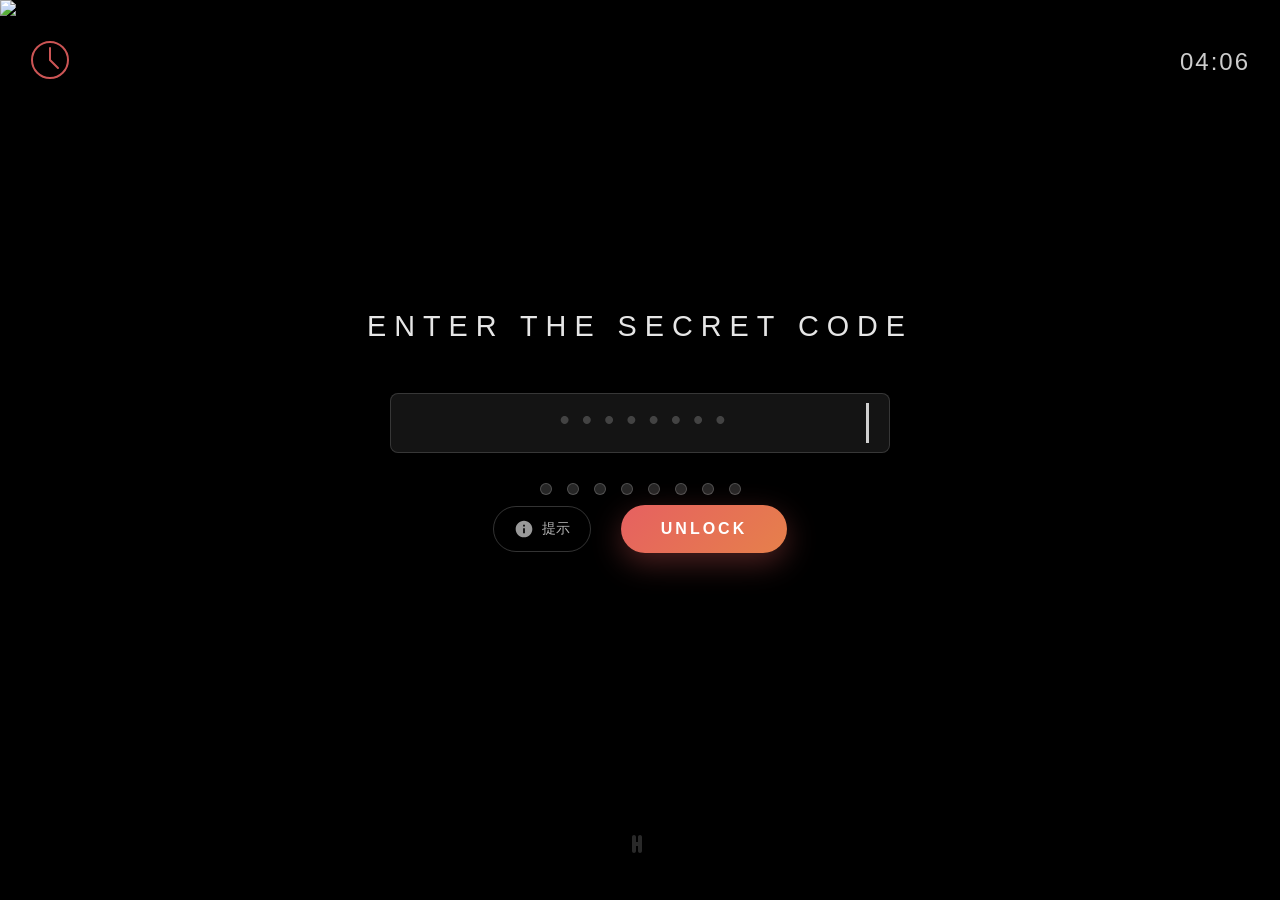
==== index.html @ 95e7684e "Add files via upload" ====
<!DOCTYPE html>
<html lang="zh-CN">
<head>
    <meta charset="UTF-8">
    <meta name="viewport" content="width=device-width, initial-scale=1.0">
    <title>小鹅的哲学</title>
    <link rel="stylesheet" href="style.css">
</head>
<body class="lock-screen">
    <div class="wallpaper-container">
        <img src="1/小猫薯条.gif" alt="动态壁纸" class="wallpaper">
    </div>

    <div class="lock-content">
        <div class="lock-header">
            <div class="brand-logo">
                <svg viewBox="0 0 40 40" width="40" height="40">
                    <circle cx="20" cy="20" r="18" fill="none" stroke="#FF6B6B" stroke-width="2"/>
                    <path d="M20 8 L20 20 L28 28" stroke="#FF6B6B" stroke-width="2" fill="none" stroke-linecap="round"/>
                </svg>
            </div>
            <div class="system-time" id="system-time">12:00</div>
        </div>

        <div class="lock-body">
            <h1 class="lock-title">ENTER THE SECRET CODE</h1>
            
            <div class="password-container">
                <div class="password-input-wrapper">
                    <input type="password" id="password-input" placeholder="••••••••" maxlength="8" autocomplete="off">
                    <div class="cursor" id="cursor"></div>
                </div>
                
                <div class="password-hints">
                    <div class="hint-dot" id="hint-1"></div>
                    <div class="hint-dot" id="hint-2"></div>
                    <div class="hint-dot" id="hint-3"></div>
                    <div class="hint-dot" id="hint-4"></div>
                    <div class="hint-dot" id="hint-5"></div>
                    <div class="hint-dot" id="hint-6"></div>
                    <div class="hint-dot" id="hint-7"></div>
                    <div class="hint-dot" id="hint-8"></div>
                </div>
            </div>

            <div class="action-buttons">
                <button class="hint-btn" id="hint-btn">
                    <svg viewBox="0 0 24 24" width="20" height="20" fill="rgba(255,255,255,0.6)">
                        <path d="M12 2C6.48 2 2 6.48 2 12s4.48 10 10 10 10-4.48 10-10S17.52 2 12 2zm1 15h-2v-6h2v6zm0-8h-2V7h2v2z"/>
                    </svg>
                    <span>提示</span>
                </button>
                
                <button class="unlock-btn" id="unlock-btn">UNLOCK</button>
            </div>

            <div class="hint-message" id="hint-message">
                我们加上联系方式的日子哦
            </div>
        </div>

        <div class="lock-footer">
            <div class="power-btn">
                <svg viewBox="0 0 24 24" width="24" height="24" fill="rgba(255,255,255,0.4)">
                    <path d="M12 3c-1.1 0-2 .9-2 2v5h-2V5c0-1.1-.9-2-2-2s-2 .9-2 2v14c0 1.1.9 2 2 2s2-.9 2-2v-5h2v5c0 1.1.9 2 2 2s2-.9 2-2V5c0-1.1-.9-2-2-2z"/>
                </svg>
            </div>
        </div>
    </div>

    <script src="script.js"></script>
</body>
</html>
---- style.css ----
* {
    margin: 0;
    padding: 0;
    box-sizing: border-box;
}

html, body {
    width: 100%;
    height: 100%;
    margin: 0;
    padding: 0;
}

body {
    font-family: 'Segoe UI', 'Microsoft YaHei', sans-serif;
    overflow: hidden;
}

/* ===== 锁屏页面 ===== */
.lock-screen {
    min-height: 100vh;
    position: relative;
    background: #000;
}

.wallpaper-container {
    position: fixed;
    top: 0;
    left: 0;
    width: 100%;
    height: 100%;
    z-index: 0;
    overflow: hidden;
}

.wallpaper {
    position: absolute;
    top: 0;
    left: 0;
    width: 100%;
    height: 100%;
    object-fit: cover;
}

.lock-content {
    position: relative;
    z-index: 10;
    height: 100vh;
    display: flex;
    flex-direction: column;
    justify-content: space-between;
    padding: 40px 30px;
}

.lock-header {
    display: flex;
    justify-content: space-between;
    align-items: center;
}

.brand-logo {
    opacity: 0.8;
    animation: logo-pulse 3s ease-in-out infinite;
}

@keyframes logo-pulse {
    0%, 100% { opacity: 0.6; transform: scale(1); }
    50% { opacity: 1; transform: scale(1.05); }
}

.system-time {
    font-size: 1.5rem;
    color: rgba(255,255,255,0.8);
    font-weight: 300;
    letter-spacing: 2px;
}

.lock-body {
    flex: 1;
    display: flex;
    flex-direction: column;
    align-items: center;
    justify-content: center;
}

.lock-title {
    font-size: 1.8rem;
    color: rgba(255,255,255,0.9);
    font-weight: 300;
    letter-spacing: 8px;
    margin-bottom: 50px;
    text-transform: uppercase;
}

.password-container {
    display: flex;
    flex-direction: column;
    align-items: center;
    gap: 30px;
}

.password-input-wrapper {
    position: relative;
    width: 500px;
    height: 60px;
    background: rgba(255,255,255,0.08);
    backdrop-filter: blur(10px);
    border: 1px solid rgba(255,255,255,0.15);
    border-radius: 8px;
    overflow: hidden;
    transition: all 0.3s ease;
}

.password-input-wrapper:focus-within {
    border-color: rgba(255, 107, 107, 0.5);
    box-shadow: 0 0 30px rgba(255, 107, 107, 0.2);
}

#password-input {
    width: 100%;
    height: 100%;
    background: transparent;
    border: none;
    outline: none;
    color: rgba(255,255,255,0.9);
    font-size: 1.8rem;
    text-align: center;
    letter-spacing: 12px;
    font-family: 'Courier New', monospace;
    padding-left: 10px;
}

#password-input::placeholder {
    color: rgba(255,255,255,0.2);
    letter-spacing: 5px;
}

.cursor {
    position: absolute;
    right: 20px;
    top: 50%;
    transform: translateY(-50%);
    width: 3px;
    height: 40px;
    background: rgba(255,255,255,0.8);
    animation: cursor-blink 1s ease-in-out infinite;
}

@keyframes cursor-blink {
    0%, 100% { opacity: 1; }
    50% { opacity: 0; }
}

.password-hints {
    display: flex;
    gap: 15px;
}

.hint-dot {
    width: 12px;
    height: 12px;
    border-radius: 50%;
    background: rgba(255,255,255,0.15);
    border: 1px solid rgba(255,255,255,0.2);
    transition: all 0.3s ease;
}

.hint-dot.active {
    background: rgba(255, 107, 107, 0.8);
    border-color: rgba(255, 107, 107, 1);
    box-shadow: 0 0 15px rgba(255, 107, 107, 0.5);
}

.action-buttons {
    display: flex;
    gap: 30px;
    margin-top: 10px;
    align-items: center;
}

.hint-btn {
    background: transparent;
    border: 1px solid rgba(255,255,255,0.2);
    color: rgba(255,255,255,0.7);
    padding: 12px 20px;
    border-radius: 30px;
    cursor: pointer;
    display: flex;
    align-items: center;
    gap: 8px;
    font-size: 0.9rem;
    transition: all 0.3s ease;
}

.hint-btn:hover {
    background: rgba(255,255,255,0.1);
    border-color: rgba(255,255,255,0.4);
    color: rgba(255,255,255,0.9);
}

.unlock-btn {
    background: linear-gradient(135deg, rgba(255, 107, 107, 0.9), rgba(255, 142, 83, 0.9));
    border: none;
    color: white;
    padding: 15px 40px;
    border-radius: 30px;
    font-size: 1rem;
    font-weight: 600;
    letter-spacing: 3px;
    cursor: pointer;
    transition: all 0.3s ease;
    box-shadow: 0 10px 30px rgba(255, 107, 107, 0.3);
}

.unlock-btn:hover {
    transform: translateY(-2px);
    box-shadow: 0 15px 40px rgba(255, 107, 107, 0.4);
}

.unlock-btn:active {
    transform: translateY(0);
}

.hint-message {
    margin-top: 30px;
    color: rgba(255, 107, 107, 0.8);
    font-size: 1.1rem;
    opacity: 0;
    transform: translateY(10px);
    transition: all 0.5s ease;
    text-align: center;
    letter-spacing: 2px;
}

.hint-message.show {
    opacity: 1;
    transform: translateY(0);
}

.lock-footer {
    display: flex;
    justify-content: center;
}

.power-btn {
    opacity: 0.4;
    cursor: pointer;
    transition: opacity 0.3s ease;
}

.power-btn:hover {
    opacity: 0.8;
}

@keyframes fade-in {
    from { opacity: 0; transform: translateY(20px); }
    to { opacity: 1; transform: translateY(0); }
}

@keyframes shake {
    0%, 100% { transform: translateX(0); }
    25% { transform: translateX(-5px); }
    75% { transform: translateX(5px); }
}

.error-shake {
    animation: shake 0.4s ease;
}

/* ===== 相册页面 ===== */
.gallery-page {
    width: 100%;
    height: 100%;
    min-height: 100vh;
    position: relative;
    overflow-y: auto;
}

.gallery-wallpaper {
    position: fixed;
    top: 0;
    left: 0;
    width: 100%;
    height: 100%;
    z-index: 0;
}

.gallery-wallpaper img {
    width: 100%;
    height: 100%;
    object-fit: cover;
    object-position: 90% center;
}

.photo-album {
    position: relative;
    z-index: 10;
    display: flex;
    flex-direction: column;
    align-items: flex-start;
    justify-content: center;
    min-height: 100vh;
    padding: 80px 20px 20px;
    padding-left: 5%;
}

.album-container {
    display: flex;
    align-items: center;
    gap: 20px;
    max-width: 900px;
    width: 100%;
    position: relative;
}

.album-nav {
    width: 50px;
    height: 50px;
    border-radius: 50%;
    border: none;
    background: rgba(255, 255, 255, 0.2);
    backdrop-filter: blur(10px);
    cursor: pointer;
    transition: all 0.3s ease;
    display: flex;
    align-items: center;
    justify-content: center;
    flex-shrink: 0;
}

.album-nav:hover {
    background: rgba(255, 255, 255, 0.3);
    transform: scale(1.1);
}

.album-nav:disabled {
    opacity: 0.3;
    cursor: not-allowed;
}

.photo-frame {
    flex: 1;
    max-width: 550px;
    aspect-ratio: 3/4;
    position: relative;
    border-radius: 16px;
    overflow: hidden;
    box-shadow: 0 20px 60px rgba(0,0,0,0.3);
    padding-bottom: 60px;
}

.photo-frame img {
    width: 100%;
    height: calc(100% - 60px);
    object-fit: cover;
    transition: opacity 0.3s ease;
}

.photo-shadow {
    position: absolute;
    top: 0;
    left: 0;
    width: 100%;
    height: 100%;
    box-shadow: inset 0 0 60px rgba(0,0,0,0.2);
    pointer-events: none;
}

.photo-frame .album-indicator {
    position: absolute;
    bottom: 15px;
    left: 50%;
    transform: translateX(-50%);
    display: flex;
    flex-direction: column;
    align-items: center;
    gap: 12px;
}

#photo-counter {
    color: white;
    font-size: 16px;
    font-weight: 500;
    text-shadow: 0 2px 10px rgba(0,0,0,0.3);
}

.progress-bar {
    width: 200px;
    height: 4px;
    background: rgba(255, 255, 255, 0.3);
    border-radius: 2px;
    overflow: hidden;
}

.progress-fill {
    height: 100%;
    background: white;
    border-radius: 2px;
    transition: width 0.3s ease;
}

/* ===== 问卷样式 ===== */
.quiz-container {
    flex: 1;
    max-width: 300px;
    display: flex;
    flex-direction: column;
    align-items: center;
    justify-content: flex-start;
    padding-top: 0px;
    opacity: 0;
    transform: translateX(50px);
    transition: all 0.8s ease;
    pointer-events: none;
}

.quiz-container.show {
    opacity: 1;
    transform: translateX(0);
    pointer-events: auto;
}

.quiz-question {
    color: white;
    font-size: 20px;
    font-weight: 600;
    text-align: center;
    margin-bottom: 20px;
    text-shadow: 0 2px 10px rgba(0,0,0,0.3);
    opacity: 0;
    transform: translateY(20px);
    transition: all 1s ease 0.8s;
}

.quiz-container.show .quiz-question {
    opacity: 1;
    transform: translateY(0);
}

.quiz-options {
    display: flex;
    flex-direction: column;
    gap: 15px;
    width: 100%;
}

.quiz-option-wrapper {
    display: flex;
    align-items: center;
    gap: 20px;
}

.quiz-option {
    padding: 12px 24px;
    border: 2px solid rgba(255, 255, 255, 0.5);
    border-radius: 25px;
    background: rgba(255, 255, 255, 0.1);
    color: white;
    font-size: 16px;
    font-weight: 500;
    cursor: pointer;
    transition: all 0.3s ease;
    opacity: 0;
    transform: translateX(30px);
    display: inline-block;
    white-space: nowrap;
    flex-shrink: 0;
}

.quiz-option:hover {
    background: rgba(255, 255, 255, 0.3);
    transform: scale(1.05);
}

.quiz-container.show .option-a {
    opacity: 1;
    transform: translateX(0);
    transition: all 0.8s ease 2s;
}

.quiz-container.show .option-b {
    opacity: 1;
    transform: translateX(0);
    transition: all 0.8s ease 3.5s;
}

.quiz-option.selected {
    background: linear-gradient(135deg, #FF6B6B, #FF8E53);
    border-color: transparent;
}

.image-popup {
    display: none;
    width: 80px;
    height: 80px;
    object-fit: contain;
    animation: popIn 0.3s ease;
    flex-shrink: 0;
}

.image-popup.show {
    display: inline-block;
}

@keyframes popIn {
    0%   { transform: scale(0); opacity: 0; }
    70%  { transform: scale(1.2); }
    100% { transform: scale(1); opacity: 1; }
}

/* ===== 其他样式 ===== */
.gallery-content {
    position: relative;
    z-index: 10;
    padding: 60px 20px;
    max-width: 800px;
    margin: 0 auto;
}

.memories-container {
    display: flex;
    flex-direction: column;
    gap: 30px;
}

.memory-card {
    background: rgba(255, 255, 255, 0.85);
    backdrop-filter: blur(20px);
    border-radius: 20px;
    padding: 35px;
    box-shadow: 0 10px 40px rgba(0,0,0,0.1);
    border: 1px solid rgba(255,255,255,0.6);
    transition: all 0.3s ease;
}

.memory-card:hover {
    transform: translateY(-5px);
    box-shadow: 0 15px 50px rgba(0,0,0,0.15);
}

.card-date {
    font-size: 0.9rem;
    color: #FF6B6B;
    font-weight: 600;
    letter-spacing: 2px;
    margin-bottom: 12px;
}

.memory-card h3 {
    font-size: 1.5rem;
    color: #333;
    margin-bottom: 15px;
    font-weight: 600;
}

.memory-card p {
    font-size: 1.1rem;
    color: #555;
    line-height: 1.7;
}

.final-card {
    text-align: center;
    background: rgba(255, 240, 245, 0.9);
}

.final-card h2 {
    font-size: 2.2rem;
    background: linear-gradient(135deg, #FF6B6B, #FF8E53);
    -webkit-background-clip: text;
    -webkit-text-fill-color: transparent;
    background-clip: text;
    margin-bottom: 20px;
    font-weight: 700;
}

.final-card p {
    font-size: 1.2rem;
    color: #555;
    line-height: 1.8;
    margin-bottom: 30px;
}

.card-hearts {
    display: flex;
    justify-content: center;
    gap: 12px;
}

.card-hearts span {
    font-size: 1.8rem;
    animation: heart-pulse 1.5s ease-in-out infinite;
}

.card-hearts span:nth-child(2) { animation-delay: 0.1s; }
.card-hearts span:nth-child(3) { animation-delay: 0.2s; }
.card-hearts span:nth-child(4) { animation-delay: 0.3s; }
.card-hearts span:nth-child(5) { animation-delay: 0.4s; }

.back-btn {
    display: inline-flex;
    align-items: center;
    gap: 6px;
    padding: 10px 20px;
    background: rgba(255, 255, 255, 0.2);
    backdrop-filter: blur(10px);
    border: 1px solid rgba(255, 255, 255, 0.3);
    border-radius: 25px;
    color: white;
    font-size: 14px;
    font-weight: 500;
    cursor: pointer;
    transition: all 0.3s ease;
}

.back-btn:hover {
    background: rgba(255, 255, 255, 0.3);
    transform: translateY(-2px);
}

.gallery-page .back-btn {
    position: fixed;
    top: 20px;
    left: 20px;
    z-index: 100;
}

@keyframes heart-pulse {
    0%, 100% { transform: scale(1); opacity: 0.6; }
    50% { transform: scale(1.3); opacity: 1; }
}

/* ===== ★★★ 顶部音乐控制（关键！）★★★ ===== */
#music-control {
    position: fixed !important;
    top: 20px !important;
    right: 20px !important;
    z-index: 999999 !important;
    display: block !important;
}

#music-toggle {
    padding: 10px 18px !important;
    background: rgba(255, 255, 255, 0.2) !important;
    backdrop-filter: blur(10px) !important;
    border: 1px solid rgba(255, 255, 255, 0.3) !important;
    border-radius: 30px !important;
    color: white !important;
    font-size: 16px !important;
    font-weight: 500 !important;
    cursor: pointer !important;
    box-shadow: 0 4px 15px rgba(0,0,0,0.2) !important;
    transition: all 0.3s ease !important;
}

#music-toggle:hover {
    background: rgba(255, 255, 255, 0.4) !important;
    transform: scale(1.05) !important;
}

/* ===== 下一页按钮 ===== */
.next-page-btn {
    position: fixed;
    bottom: 30px;
    right: 30px;
    z-index: 100;
    display: flex;
    align-items: center;
    gap: 8px;
    padding: 14px 24px;
    background: rgba(255, 255, 255, 0.25);
    backdrop-filter: blur(10px);
    border: 1px solid rgba(255, 255, 255, 0.4);
    border-radius: 30px;
    color: white;
    font-size: 16px;
    font-weight: 600;
    cursor: pointer;
    transition: all 0.3s ease;
    box-shadow: 0 4px 20px rgba(0,0,0,0.2);
}

.next-page-btn:hover {
    background: rgba(255, 255, 255, 0.4);
    transform: translateY(-3px) scale(1.05);
    box-shadow: 0 8px 30px rgba(0,0,0,0.3);
}

/* ===== 照片墙页面 ===== */
.photos-page {
    width: 100%;
    height: 100%;
    min-height: 100vh;
    position: relative;
    overflow: hidden;
}

.photos-wallpaper {
    position: fixed;
    top: 0;
    left: 0;
    width: 100%;
    height: 100%;
    z-index: 0;
}

.photos-wallpaper img {
    width: 100%;
    height: 100%;
    object-fit: cover;
    object-position: 90% center;
}

.photos-page .back-btn {
    position: fixed;
    top: 20px;
    left: 20px;
    z-index: 100;
}



.photo-wall-container {
    position: relative;
    z-index: 10;
    display: flex;
    justify-content: center;
    align-items: center;
    min-height: 100vh;
    padding: 100px 40px 40px;
}

.photo-wall {
    display: grid;
    grid-template-columns: repeat(4, 1fr);
    grid-template-rows: repeat(2, auto);
    gap: 40px;
    max-width: 1400px;
    width: 100%;
    justify-items: center;
}

.photo-item {
    width: 100%;
    max-width: 280px;
    aspect-ratio: 1;
    position: relative;
    cursor: pointer;
    transition: all 0.4s cubic-bezier(0.34, 1.56, 0.64, 1);
    transform-origin: center center;
}

.photo-item img {
    width: 100%;
    height: 100%;
    object-fit: cover;
    border-radius: 8px;
    box-shadow: 0 15px 40px rgba(0,0,0,0.35);
    background: white;
    padding: 12px;
}

/* 不同角度的倾斜效果 */
.photo-item.rotate-1 {
    transform: rotate(-12deg);
}

.photo-item.rotate-2 {
    transform: rotate(8deg);
}

.photo-item.rotate-3 {
    transform: rotate(-15deg);
}

.photo-item.rotate-4 {
    transform: rotate(10deg);
}

.photo-item.rotate-5 {
    transform: rotate(-8deg);
}

.photo-item.rotate-6 {
    transform: rotate(12deg);
}

.photo-item.rotate-7 {
    transform: rotate(-10deg);
}

.photo-item.rotate-8 {
    transform: rotate(15deg);
}

/* 悬停效果：放大并回正 */
.photo-item:hover {
    transform: rotate(0deg) scale(1.25);
    z-index: 20;
}

.photo-item:hover img {
    box-shadow: 0 20px 50px rgba(0,0,0,0.4);
}

/* ===== 移动端适配 ===== */
@media (max-width: 768px) {
    .lock-content {
        padding: 30px 20px;
    }

    .lock-title {
        font-size: 1.2rem;
        letter-spacing: 5px;
        margin-bottom: 30px;
    }

    .password-input-wrapper {
        width: 90%;
        max-width: 400px;
        height: 50px;
    }

    #password-input {
        font-size: 1.3rem;
        letter-spacing: 8px;
        padding-left: 5px;
    }

    .password-hints {
        gap: 8px;
    }

    .hint-dot {
        width: 8px;
        height: 8px;
    }

    .action-buttons {
        flex-direction: column;
        gap: 20px;
    }

    .unlock-btn {
        padding: 12px 30px;
    }

    .gallery-header {
        padding: 20px;
    }

    .gallery-title {
        font-size: 1.5rem;
    }

    .gallery-content {
        padding: 20px;
    }

    .photo-grid {
        grid-template-columns: 1fr;
        gap: 20px;
    }

    .wish-card {
        padding: 25px 20px;
    }

    .wish-card h2 {
        font-size: 1.8rem;
    }

    .wish-card p {
        font-size: 1rem;
    }

    .quiz-options {
        gap: 12px;
    }
    .quiz-option-wrapper {
        gap: 10px;
    }
    .image-popup {
        width: 50px;
        height: 50px;
    }
    #music-control {
        top: 10px !important;
        right: 10px !important;
    }
    #music-toggle {
        padding: 6px 12px !important;
        font-size: 14px !important;
    }
}
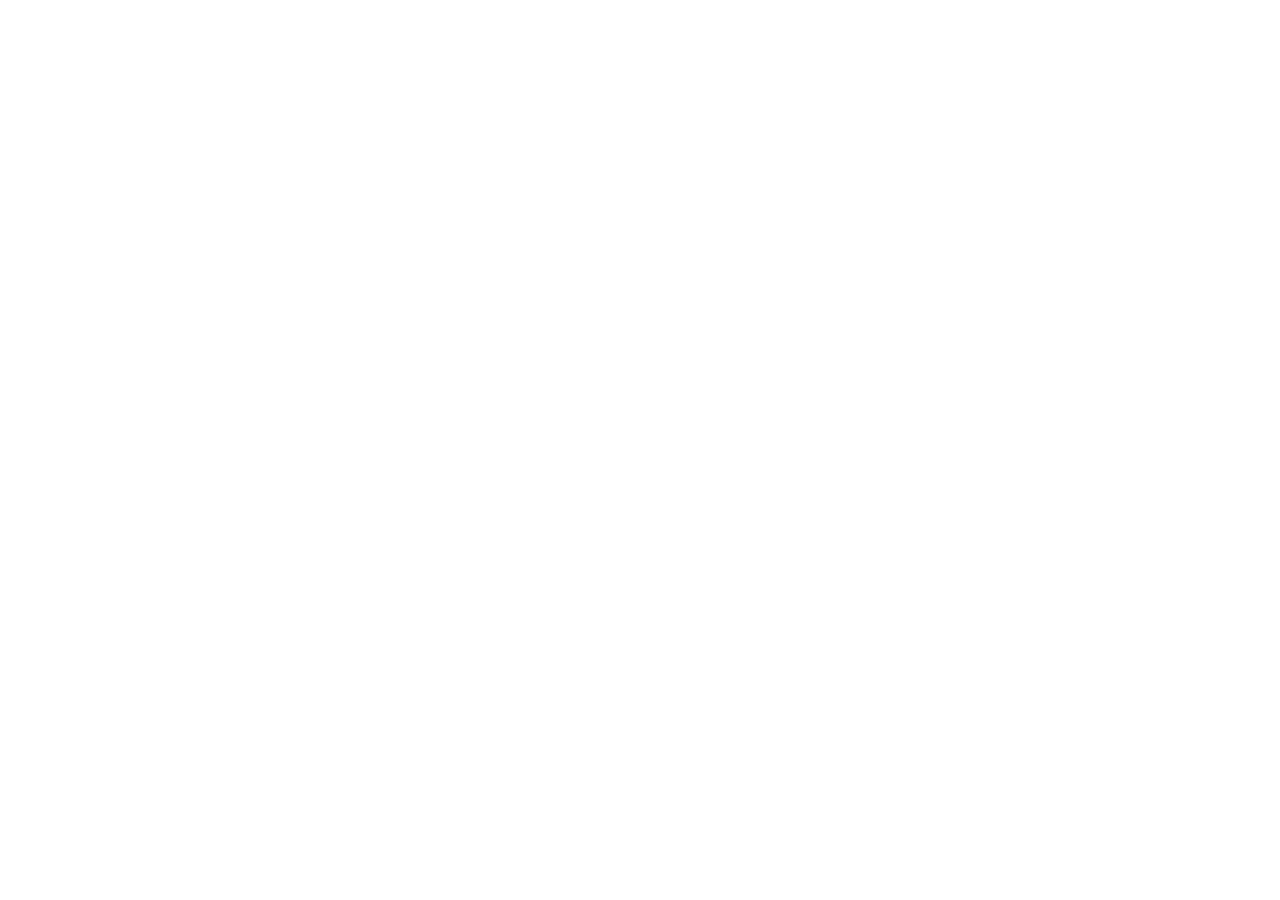
==== commit 451c8c39: "Add files via upload" ====
--- a/index.html
+++ b/index.html
@@ -1,73 +1,343 @@
 <!DOCTYPE html>
 <html lang="zh-CN">
-<head>
-    <meta charset="UTF-8">
-    <meta name="viewport" content="width=device-width, initial-scale=1.0">
-    <title>小鹅的哲学</title>
-    <link rel="stylesheet" href="style.css">
-</head>
-<body class="lock-screen">
-    <div class="wallpaper-container">
-        <img src="1/小猫薯条.gif" alt="动态壁纸" class="wallpaper">
-    </div>
-
-    <div class="lock-content">
-        <div class="lock-header">
-            <div class="brand-logo">
-                <svg viewBox="0 0 40 40" width="40" height="40">
-                    <circle cx="20" cy="20" r="18" fill="none" stroke="#FF6B6B" stroke-width="2"/>
-                    <path d="M20 8 L20 20 L28 28" stroke="#FF6B6B" stroke-width="2" fill="none" stroke-linecap="round"/>
-                </svg>
-            </div>
-            <div class="system-time" id="system-time">12:00</div>
-        </div>
-
-        <div class="lock-body">
-            <h1 class="lock-title">ENTER THE SECRET CODE</h1>
-            
-            <div class="password-container">
-                <div class="password-input-wrapper">
-                    <input type="password" id="password-input" placeholder="••••••••" maxlength="8" autocomplete="off">
-                    <div class="cursor" id="cursor"></div>
-                </div>
-                
-                <div class="password-hints">
-                    <div class="hint-dot" id="hint-1"></div>
-                    <div class="hint-dot" id="hint-2"></div>
-                    <div class="hint-dot" id="hint-3"></div>
-                    <div class="hint-dot" id="hint-4"></div>
-                    <div class="hint-dot" id="hint-5"></div>
-                    <div class="hint-dot" id="hint-6"></div>
-                    <div class="hint-dot" id="hint-7"></div>
-                    <div class="hint-dot" id="hint-8"></div>
-                </div>
-            </div>
-
-            <div class="action-buttons">
-                <button class="hint-btn" id="hint-btn">
-                    <svg viewBox="0 0 24 24" width="20" height="20" fill="rgba(255,255,255,0.6)">
-                        <path d="M12 2C6.48 2 2 6.48 2 12s4.48 10 10 10 10-4.48 10-10S17.52 2 12 2zm1 15h-2v-6h2v6zm0-8h-2V7h2v2z"/>
-                    </svg>
-                    <span>提示</span>
-                </button>
-                
-                <button class="unlock-btn" id="unlock-btn">UNLOCK</button>
-            </div>
-
-            <div class="hint-message" id="hint-message">
-                我们加上联系方式的日子哦
-            </div>
-        </div>
-
-        <div class="lock-footer">
-            <div class="power-btn">
-                <svg viewBox="0 0 24 24" width="24" height="24" fill="rgba(255,255,255,0.4)">
-                    <path d="M12 3c-1.1 0-2 .9-2 2v5h-2V5c0-1.1-.9-2-2-2s-2 .9-2 2v14c0 1.1.9 2 2 2s2-.9 2-2v-5h2v5c0 1.1.9 2 2 2s2-.9 2-2V5c0-1.1-.9-2-2-2z"/>
-                </svg>
-            </div>
-        </div>
-    </div>
-
-    <script src="script.js"></script>
-</body>
-</html>+  <head>
+    <meta charset="UTF-8" />
+    <meta name="viewport" content="width=device-width, initial-scale=1.0" />
+    <title>Foldcraft - Creative Studio</title>
+    <link rel="preconnect" href="https://fonts.googleapis.com">
+    <link rel="preconnect" href="https://fonts.gstatic.com" crossorigin>
+    <link href="https://fonts.googleapis.com/css2?family=Geist:wght@300;400;500;600;700&display=swap" rel="stylesheet">
+    <script src="https://cdn.tailwindcss.com"></script>
+    <script crossorigin src="https://unpkg.com/react@18/umd/react.development.js"></script>
+    <script crossorigin src="https://unpkg.com/react-dom@18/umd/react-dom.development.js"></script>
+    <style>
+      * { margin: 0; padding: 0; box-sizing: border-box; }
+      
+      body {
+        -webkit-font-smoothing: antialiased;
+        -moz-osx-font-smoothing: grayscale;
+      }
+
+      @keyframes fadeSlideUp {
+        from {
+          opacity: 0;
+          transform: translateY(24px);
+        }
+        to {
+          opacity: 1;
+          transform: translateY(0);
+        }
+      }
+
+      @keyframes errorShake {
+        0%, 100% { transform: translateX(0); }
+        25% { transform: translateX(-10px); }
+        75% { transform: translateX(10px); }
+      }
+
+      .error-shake {
+        animation: errorShake 0.4s ease-in-out;
+      }
+
+      .font-geist {
+        font-family: 'Geist', sans-serif;
+      }
+    </style>
+    <script>
+      tailwind.config = {
+        theme: {
+          extend: {
+            fontFamily: {
+              geist: ['Geist', 'sans-serif'],
+            },
+          },
+        }
+      }
+    </script>
+  </head>
+  <body>
+    <div id="root"></div>
+    <script>
+      const { useState, useRef } = React
+      const { createRoot } = ReactDOM
+
+      const CORRECT_PASSWORD = '20180906'
+
+      function IconMenu({ className }) {
+        return React.createElement('svg', {
+          viewBox: '0 0 24 24',
+          fill: 'none',
+          stroke: 'currentColor',
+          strokeWidth: '2',
+          strokeLinecap: 'round',
+          strokeLinejoin: 'round',
+          className: className
+        },
+          React.createElement('line', { x1: '4', y1: '6', x2: '20', y2: '6' }),
+          React.createElement('line', { x1: '4', y1: '12', x2: '20', y2: '12' }),
+          React.createElement('line', { x1: '4', y1: '18', x2: '20', y2: '18' })
+        )
+      }
+
+      function IconX({ className }) {
+        return React.createElement('svg', {
+          viewBox: '0 0 24 24',
+          fill: 'none',
+          stroke: 'currentColor',
+          strokeWidth: '2',
+          strokeLinecap: 'round',
+          strokeLinejoin: 'round',
+          className: className
+        },
+          React.createElement('line', { x1: '18', y1: '6', x2: '6', y2: '18' }),
+          React.createElement('line', { x1: '6', y1: '6', x2: '18', y2: '18' })
+        )
+      }
+
+      function IconEye({ className }) {
+        return React.createElement('svg', {
+          viewBox: '0 0 24 24',
+          fill: 'none',
+          stroke: 'currentColor',
+          strokeWidth: '2',
+          strokeLinecap: 'round',
+          strokeLinejoin: 'round',
+          className: className
+        },
+          React.createElement('path', { d: 'M1 12s4-8 11-8 11 8 11 8-4 8-11 8-11-8-11-8z' }),
+          React.createElement('circle', { cx: '12', cy: '12', r: '3' })
+        )
+      }
+
+      function IconEyeOff({ className }) {
+        return React.createElement('svg', {
+          viewBox: '0 0 24 24',
+          fill: 'none',
+          stroke: 'currentColor',
+          strokeWidth: '2',
+          strokeLinecap: 'round',
+          strokeLinejoin: 'round',
+          className: className
+        },
+          React.createElement('path', { d: 'M17.94 17.94A10.07 10.07 0 0 1 12 20c-7 0-11-8-11-8a18.45 18.45 0 0 1 5.06-5.94M9.9 4.24A9.12 9.12 0 0 1 12 4c7 0 11 8 11 8a18.5 18.5 0 0 1-2.16 3.19m-6.72-1.07a3 3 0 1 1 4.24 4.24' }),
+          React.createElement('line', { x1: '1', y1: '1', x2: '23', y2: '23' })
+        )
+      }
+
+      function IconCheck({ className }) {
+        return React.createElement('svg', {
+          viewBox: '0 0 24 24',
+          fill: 'white',
+          className: className
+        },
+          React.createElement('path', { d: 'M9 16.17L4.83 12l-1.42 1.41L9 19 21 7l-1.41-1.41z' })
+        )
+      }
+
+      function IconArrowRight({ className }) {
+        return React.createElement('svg', {
+          viewBox: '0 0 24 24',
+          fill: 'none',
+          stroke: 'currentColor',
+          strokeWidth: '2',
+          strokeLinecap: 'round',
+          strokeLinejoin: 'round',
+          className: className
+        },
+          React.createElement('line', { x1: '5', y1: '12', x2: '19', y2: '12' }),
+          React.createElement('polyline', { points: '12 5 19 12 12 19' })
+        )
+      }
+
+      function App() {
+        const [mobileMenuOpen, setMobileMenuOpen] = useState(false)
+        const [password, setPassword] = useState('')
+        const [showHint, setShowHint] = useState(false)
+        const [isUnlocking, setIsUnlocking] = useState(false)
+        const [showPassword, setShowPassword] = useState(false)
+        const inputRef = useRef(null)
+        const wrapperRef = useRef(null)
+
+        const navLinks = ['Home', 'Projects', 'Studio', 'Reach Us']
+
+        const handlePasswordChange = (e) => {
+          if (e.target.value.length <= 8) {
+            setPassword(e.target.value)
+          }
+        }
+
+        const handleKeyDown = (e) => {
+          if (e.key === 'Enter') {
+            verifyPassword()
+          }
+        }
+
+        const verifyPassword = () => {
+          if (password === CORRECT_PASSWORD) {
+            setIsUnlocking(true)
+            setTimeout(() => {
+              window.location.href = 'gallery.html'
+            }, 800)
+          } else {
+            if (wrapperRef.current) {
+              wrapperRef.current.classList.add('error-shake')
+              setTimeout(() => {
+                wrapperRef.current.classList.remove('error-shake')
+              }, 400)
+            }
+            setPassword('')
+          }
+        }
+
+        const goToGallery = () => {
+          window.location.href = 'gallery.html'
+        }
+
+        return React.createElement(
+          'div',
+          { className: 'relative h-screen w-full overflow-hidden bg-black font-geist' },
+          // Video Background
+          React.createElement('video', {
+            autoPlay: true,
+            muted: true,
+            loop: true,
+            playsInline: true,
+            className: 'absolute inset-0 h-full w-full object-cover z-0',
+            style: { objectPosition: '70% center', pointerEvents: 'none' }
+          },
+            React.createElement('source', {
+              src: 'https://d8j0ntlcm91z4.cloudfront.net/user_38xzZboKViGWJOttwIXH07lWA1P/hf_20260622_204221_5339e40b-e73d-4ab0-9c65-79c18c66fd50.mp4',
+              type: 'video/mp4'
+            })
+          ),
+          // Navbar
+          React.createElement('nav', { className: 'z-30 flex items-center justify-between px-6 py-5 md:px-12 lg:px-16' },
+            React.createElement('div', { className: 'flex items-center gap-8' },
+              React.createElement('span', { className: 'text-lg font-semibold tracking-tight text-white sm:text-xl' }, 'Foldcraft'),
+              React.createElement('div', { className: 'hidden md:flex items-center gap-8' },
+                navLinks.map(link =>
+                  React.createElement('a', {
+                    key: link,
+                    href: '#',
+                    className: 'text-sm text-white/80 hover:text-white transition-colors'
+                  }, link)
+                )
+              )
+            ),
+            React.createElement('div', { className: 'hidden md:block' },
+              React.createElement('button', { className: 'rounded-lg bg-white px-5 py-2 text-sm font-medium text-black hover:scale-105 transition-transform' },
+                "Let's Talk"
+              )
+            ),
+            // Mobile Menu Toggle
+            React.createElement('button', {
+              onClick: () => setMobileMenuOpen(!mobileMenuOpen),
+              className: 'flex h-10 w-10 items-center justify-center md:hidden active:scale-90',
+              style: { zIndex: 50 }
+            },
+              mobileMenuOpen ? React.createElement(IconX, { className: 'h-6 w-6 text-white transition-all duration-300' }) : React.createElement(IconMenu, { className: 'h-6 w-6 text-white transition-all duration-300' })
+            )
+          ),
+          // Mobile Menu
+          React.createElement('div', {
+            className: `absolute inset-x-0 top-0 bg-black/98 backdrop-blur-xl transition-all duration-500 ease-[cubic-bezier(0.16,1,0.3,1)] ${mobileMenuOpen ? 'h-screen opacity-100' : 'h-0 opacity-0 pointer-events-none'}`,
+            style: { zIndex: 20 }
+          },
+            React.createElement('div', { className: 'flex h-full flex-col items-center justify-center px-8' },
+              navLinks.map((link, index) =>
+                React.createElement('a', {
+                  key: link,
+                  href: '#',
+                  onClick: () => setMobileMenuOpen(false),
+                  className: 'mb-6 text-3xl font-medium text-white/90 hover:text-white transition-all duration-300',
+                  style: { animation: mobileMenuOpen ? `fadeSlideUp 0.8s ease ${0.1 + index * 0.1}s both` : 'none' }
+                }, link)
+              ),
+              React.createElement('button', {
+                onClick: () => setMobileMenuOpen(false),
+                className: 'mt-6 rounded-full bg-white px-8 py-3.5 text-base font-medium text-black hover:scale-105 transition-transform',
+                style: { animation: mobileMenuOpen ? 'fadeSlideUp 0.8s ease 0.5s both' : 'none' }
+              },
+                "Let's Talk"
+              )
+            )
+          ),
+          // Lock Screen Content - Left Side
+          React.createElement('div', { className: 'z-10 absolute left-0 top-0 flex h-screen w-full flex-col justify-center px-6 md:px-12 lg:px-16' },
+            React.createElement('div', { className: 'w-full max-w-md' },
+              // Title - Single line
+              React.createElement('h1', { className: 'mb-12 whitespace-nowrap text-xl font-light tracking-[0.3em] text-white sm:text-xl md:text-xl animate-[fadeSlideUp_0.8s_ease_0.4s_both]' },
+                'ENTER THE SECRET CODE'
+              ),
+              // Password Input with eye icon
+              React.createElement('div', {
+                ref: wrapperRef,
+                className: 'relative w-full mb-6'
+              },
+                React.createElement('input', {
+                  ref: inputRef,
+                  type: showPassword ? 'text' : 'password',
+                  value: password,
+                  onChange: handlePasswordChange,
+                  onKeyDown: handleKeyDown,
+                  placeholder: '••••••••',
+                  maxLength: 8,
+                  autoComplete: 'off',
+                  className: 'w-full bg-transparent border-b border-white/30 py-4 pr-12 text-center text-3xl text-white placeholder:text-white/30 focus:outline-none focus:border-white/60 transition-colors'
+                }),
+                React.createElement('div', { className: 'absolute bottom-0 right-0 h-0.5 w-0 bg-white/60 transition-all duration-300', style: { width: `${(password.length / 8) * 100}%` } }),
+                // Eye icon button
+                React.createElement('button', {
+                  onClick: () => setShowPassword(!showPassword),
+                  className: 'absolute right-0 top-1/2 -translate-y-1/2 p-2 text-white/60 hover:text-white transition-colors'
+                },
+                  showPassword ? React.createElement(IconEyeOff, { className: 'h-5 w-5' }) : React.createElement(IconEye, { className: 'h-5 w-5' })
+                )
+              ),
+              // Hint Dots
+              React.createElement('div', { className: 'flex justify-center gap-3 mb-8' },
+                [1,2,3,4,5,6,7,8].map((dot, index) =>
+                  React.createElement('div', {
+                    key: dot,
+                    className: `h-2 w-2 rounded-full transition-all duration-300 ${index < password.length ? 'bg-white' : 'bg-white/30'}`
+                  })
+                )
+              ),
+              // Clue Button
+              React.createElement('button', {
+                onClick: () => setShowHint(!showHint),
+                className: 'block w-full text-center text-sm font-semibold tracking-[0.2em] text-white/60 hover:text-white/90 transition-colors mb-4'
+              },
+                'CLUE'
+              ),
+              // Hint Message
+              React.createElement('div', {
+                style: {
+                  opacity: showHint ? 1 : 0,
+                  height: showHint ? 'auto' : 0,
+                  overflow: 'hidden',
+                  transition: 'all 0.3s ease',
+                  textAlign: 'center'
+                }
+              },
+                React.createElement('p', { className: 'text-sm text-white/70' },
+                  '我们加上联系方式的日子哦'
+                )
+              ),
+              // UNLOCK Button
+              React.createElement('button', {
+                onClick: verifyPassword,
+                disabled: isUnlocking,
+                className: `mt-8 block w-full rounded-lg px-8 py-3 text-sm font-medium text-white transition-all duration-300 ${isUnlocking ? 'bg-green-500' : 'bg-white/20 hover:bg-white/30'}`
+              },
+                isUnlocking ? React.createElement(IconCheck, { className: 'inline-block h-5 w-5' }) : 'UNLOCK'
+              )
+            )
+          )
+        )
+      }
+
+      createRoot(document.getElementById('root')).render(React.createElement(App))
+    </script>
+  </body>
+</html>
